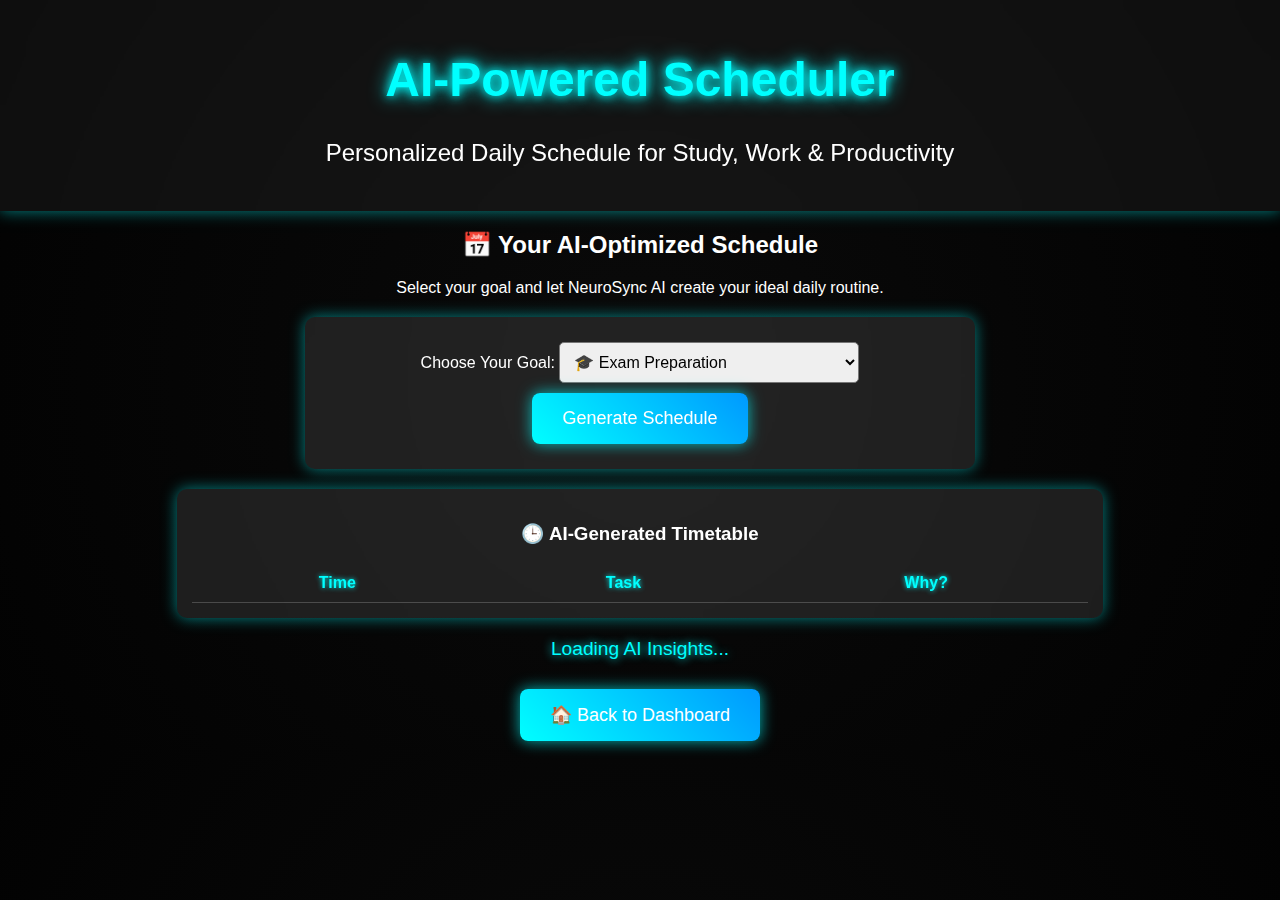
==== ai-scheduler.html @ 0786ae91 "first commit" ====
<!DOCTYPE html>
<html lang="en">
<head>
    <meta charset="UTF-8">
    <meta name="viewport" content="width=device-width, initial-scale=1.0">
    <title>NeuroSync AI - AI Scheduler</title>
    <link rel="stylesheet" href="ai-scheduler.css">
    <script src="https://code.jquery.com/jquery-3.6.0.min.js"></script>
</head>
<body>

    <div class="container">
        <!-- Header -->
        <header>
            <h1 class="neon-text">AI-Powered Scheduler</h1>
            <p class="subtitle">Personalized Daily Schedule for Study, Work & Productivity</p>
        </header>

        <!-- AI-generated Timetable Section -->
        <section class="scheduler">
            <h2>📅 Your AI-Optimized Schedule</h2>
            <p>Select your goal and let NeuroSync AI create your ideal daily routine.</p>

            <!-- User Input Section -->
            <div class="user-input">
                <label for="goal">Choose Your Goal:</label>
                <select id="goal">
                    <option value="study">🎓 Exam Preparation</option>
                    <option value="work">💼 Work Productivity</option>
                    <option value="focus">🔬 Focus & Cognitive Enhancement</option>
                </select>
                <button class="glow-btn" id="generate-schedule">Generate Schedule</button>
            </div>

            <!-- AI-Generated Schedule -->
            <div class="schedule-output">
                <h3>🕒 AI-Generated Timetable</h3>
                <table id="schedule-table">
                    <thead>
                        <tr>
                            <th>Time</th>
                            <th>Task</th>
                            <th>Why?</th>
                        </tr>
                    </thead>
                    <tbody>
                        <!-- Schedule will be populated here dynamically -->
                    </tbody>
                </table>
            </div>
        </section>

        <!-- AI Tips -->
        <div class="ai-tips">
            <p id="ai-tip">Loading AI Insights...</p>
        </div>

        <!-- Back to Dashboard Button -->
        <button class="glow-btn" onclick="window.location.href='index.html'">🏠 Back to Dashboard</button>

    </div>

    <script src="ai-scheduler.js"></script>

</body>
</html>
---- ai-scheduler.css ----
/* Global Styles */
body {
    background: radial-gradient(circle, #0a0a0a, #020202);
    color: #fff;
    font-family: 'Arial', sans-serif;
    text-align: center;
    margin: 0;
    padding: 0;
}

/* Header */
header {
    padding: 20px;
    font-size: 1.5em;
    background: rgba(255, 255, 255, 0.05);
    box-shadow: 0px 0px 15px rgba(0, 255, 255, 0.5);
    backdrop-filter: blur(10px);
}

/* Neon Text */
.neon-text {
    color: #00ffff;
    text-shadow: 0 0 10px #00ffff, 0 0 20px #00ffff;
}

/* User Input */
.user-input {
    margin: 20px auto;
    padding: 15px;
    width: 50%;
    background: rgba(255, 255, 255, 0.1);
    backdrop-filter: blur(10px);
    border-radius: 10px;
    box-shadow: 0 0 15px rgba(0, 255, 255, 0.5);
}

.user-input select, .glow-btn {
    margin-top: 10px;
    padding: 10px;
    font-size: 16px;
    border-radius: 5px;
}

/* AI Schedule Output */
.schedule-output {
    margin: 20px auto;
    padding: 15px;
    width: 70%;
    background: rgba(255, 255, 255, 0.1);
    backdrop-filter: blur(10px);
    border-radius: 10px;
    box-shadow: 0 0 15px rgba(0, 255, 255, 0.5);
}

table {
    width: 100%;
    border-collapse: collapse;
}

th, td {
    padding: 10px;
    border-bottom: 1px solid rgba(255, 255, 255, 0.2);
}

th {
    color: #00ffff;
    text-shadow: 0 0 5px #00ffff;
}

/* AI Assistant Tips */
.ai-tips {
    margin-top: 20px;
    font-size: 1.2em;
    color: #00ffff;
    text-shadow: 0 0 10px #00ffff;
}

/* Button Styling */
.glow-btn {
    background: linear-gradient(45deg, #00ffff, #0099ff);
    border: none;
    color: white;
    padding: 15px 30px;
    font-size: 18px;
    margin: 10px;
    border-radius: 8px;
    cursor: pointer;
    box-shadow: 0 0 15px rgba(0, 255, 255, 0.7);
    transition: 0.3s;
}

.glow-btn:hover {
    box-shadow: 0 0 30px rgba(0, 255, 255, 1);
    transform: scale(1.1);
}
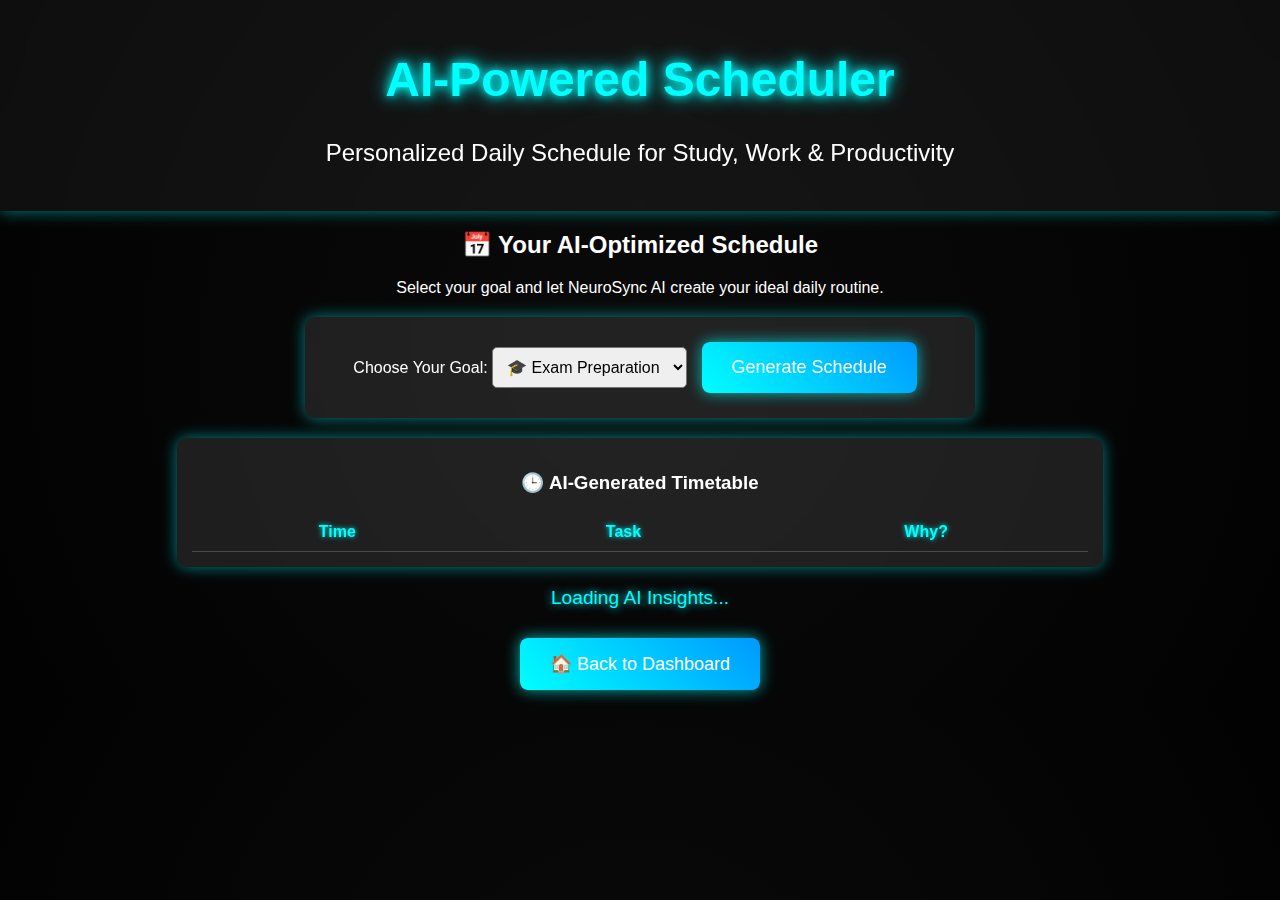
==== commit 560f47da: "first commit" ====
--- a/ai-scheduler.html
+++ b/ai-scheduler.html
@@ -27,7 +27,6 @@
                 <select id="goal">
                     <option value="study">🎓 Exam Preparation</option>
                     <option value="work">💼 Work Productivity</option>
-                    <option value="focus">🔬 Focus & Cognitive Enhancement</option>
                 </select>
                 <button class="glow-btn" id="generate-schedule">Generate Schedule</button>
             </div>
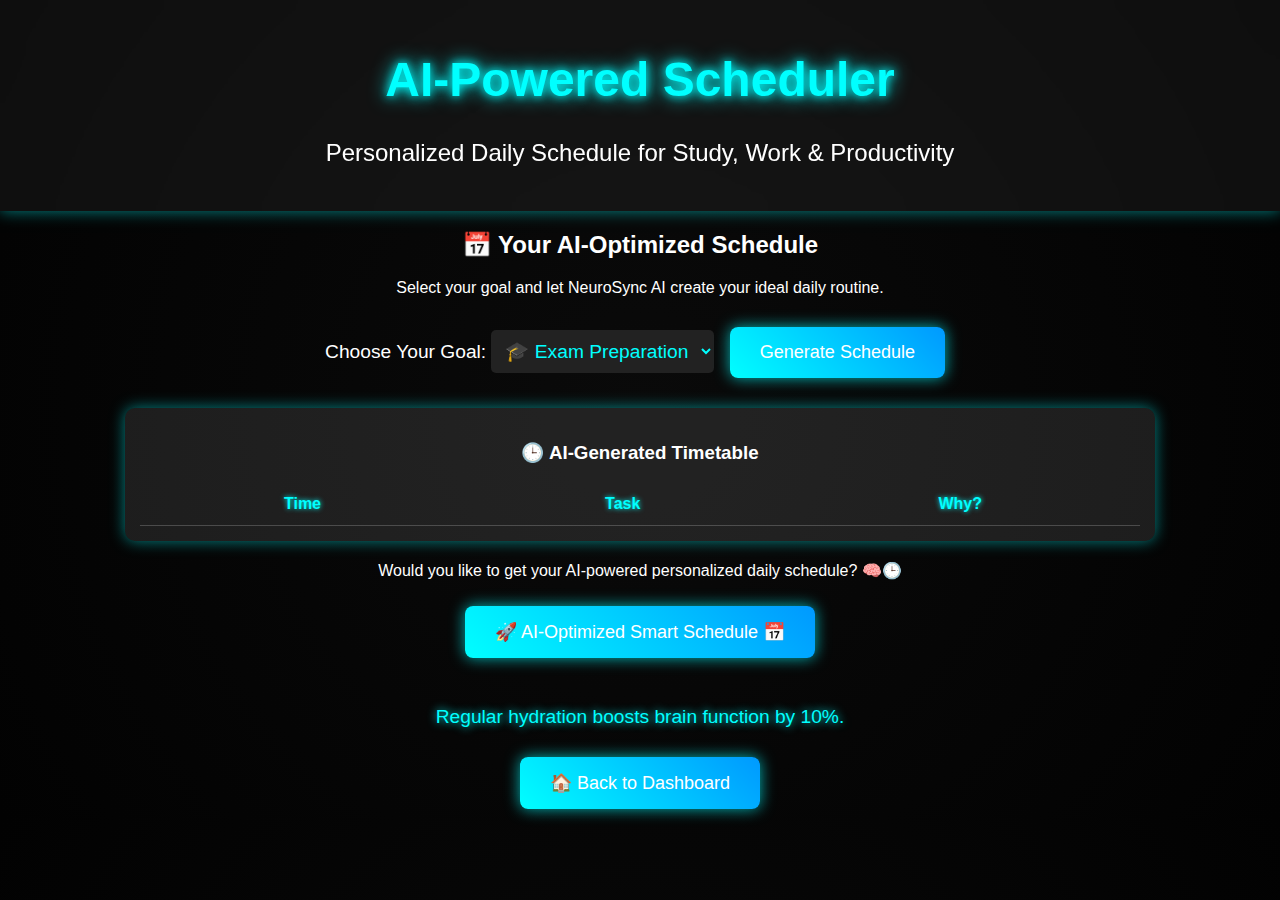
==== commit 3fc2523e: "first commit" ====
--- a/ai-scheduler.html
+++ b/ai-scheduler.html
@@ -49,6 +49,19 @@
             </div>
         </section>
 
+        <div class="ai-chat-section">
+            <p>Would you like to get your AI-powered personalized daily schedule? 🧠🕒</p>
+            <button class="glow-btn chat-ai" onclick="window.open('https://chatgpt.com/', '_blank')">
+                🚀 AI-Optimized Smart Schedule 📅
+            </button>
+        </div>
+        <br>
+
+
+
+
+
+
         <!-- AI Tips -->
         <div class="ai-tips">
             <p id="ai-tip">Loading AI Insights...</p>
--- a/ai-scheduler.css
+++ b/ai-scheduler.css
@@ -1,4 +1,4 @@
-/* Global Styles */
+/* General Styles */
 body {
     background: radial-gradient(circle, #0a0a0a, #020202);
     color: #fff;
@@ -25,49 +25,61 @@
 
 /* User Input */
 .user-input {
+    margin: 20px 0;
+    font-size: 1.2em;
+}
+
+select {
+    padding: 10px;
+    font-size: 1em;
+    border-radius: 5px;
+    border: none;
+    background: #222;
+    color: #00ffff;
+}
+
+/* AI-Generated Schedule */
+.schedule-output {
+    width: 100%;
+    max-width: 1000px;
     margin: 20px auto;
     padding: 15px;
-    width: 50%;
     background: rgba(255, 255, 255, 0.1);
-    backdrop-filter: blur(10px);
     border-radius: 10px;
     box-shadow: 0 0 15px rgba(0, 255, 255, 0.5);
 }
 
-.user-input select, .glow-btn {
-    margin-top: 10px;
-    padding: 10px;
-    font-size: 16px;
-    border-radius: 5px;
-}
-
-/* AI Schedule Output */
-.schedule-output {
-    margin: 20px auto;
-    padding: 15px;
-    width: 70%;
-    background: rgba(255, 255, 255, 0.1);
-    backdrop-filter: blur(10px);
-    border-radius: 10px;
-    box-shadow: 0 0 15px rgba(0, 255, 255, 0.5);
-}
-
-table {
+/* Table Styling */
+.schedule-output table {
     width: 100%;
     border-collapse: collapse;
 }
 
-th, td {
-    padding: 10px;
+.schedule-output th,
+.schedule-output td {
+    padding: 12px;
     border-bottom: 1px solid rgba(255, 255, 255, 0.2);
+    text-align: center;
+    word-wrap: break-word;
 }
 
-th {
+.schedule-output th {
     color: #00ffff;
     text-shadow: 0 0 5px #00ffff;
 }
 
-/* AI Assistant Tips */
+/* Table Responsiveness */
+.table-container {
+    overflow-x: auto;
+    width: 100%;
+}
+
+.schedule-output table {
+    min-width: 600px; /* Ensures the table is never too small */
+    white-space: nowrap;
+}
+
+/* AI Tips */
 .ai-tips {
     margin-top: 20px;
     font-size: 1.2em;
@@ -75,7 +87,7 @@
     text-shadow: 0 0 10px #00ffff;
 }
 
-/* Button Styling */
+/* Buttons */
 .glow-btn {
     background: linear-gradient(45deg, #00ffff, #0099ff);
     border: none;
@@ -93,3 +105,25 @@
     box-shadow: 0 0 30px rgba(0, 255, 255, 1);
     transform: scale(1.1);
 }
+
+/* Mobile Responsiveness */
+@media screen and (max-width: 768px) {
+    .schedule-output {
+        width: 95%;
+        overflow-x: auto; /* Enables scrolling for small screens */
+    }
+
+    .table-container {
+        width: 100%;
+        overflow-x: auto;
+    }
+
+    .schedule-output table {
+        min-width: 600px;
+    }
+
+    .glow-btn {
+        font-size: 14px;
+        padding: 12px;
+    }
+}
